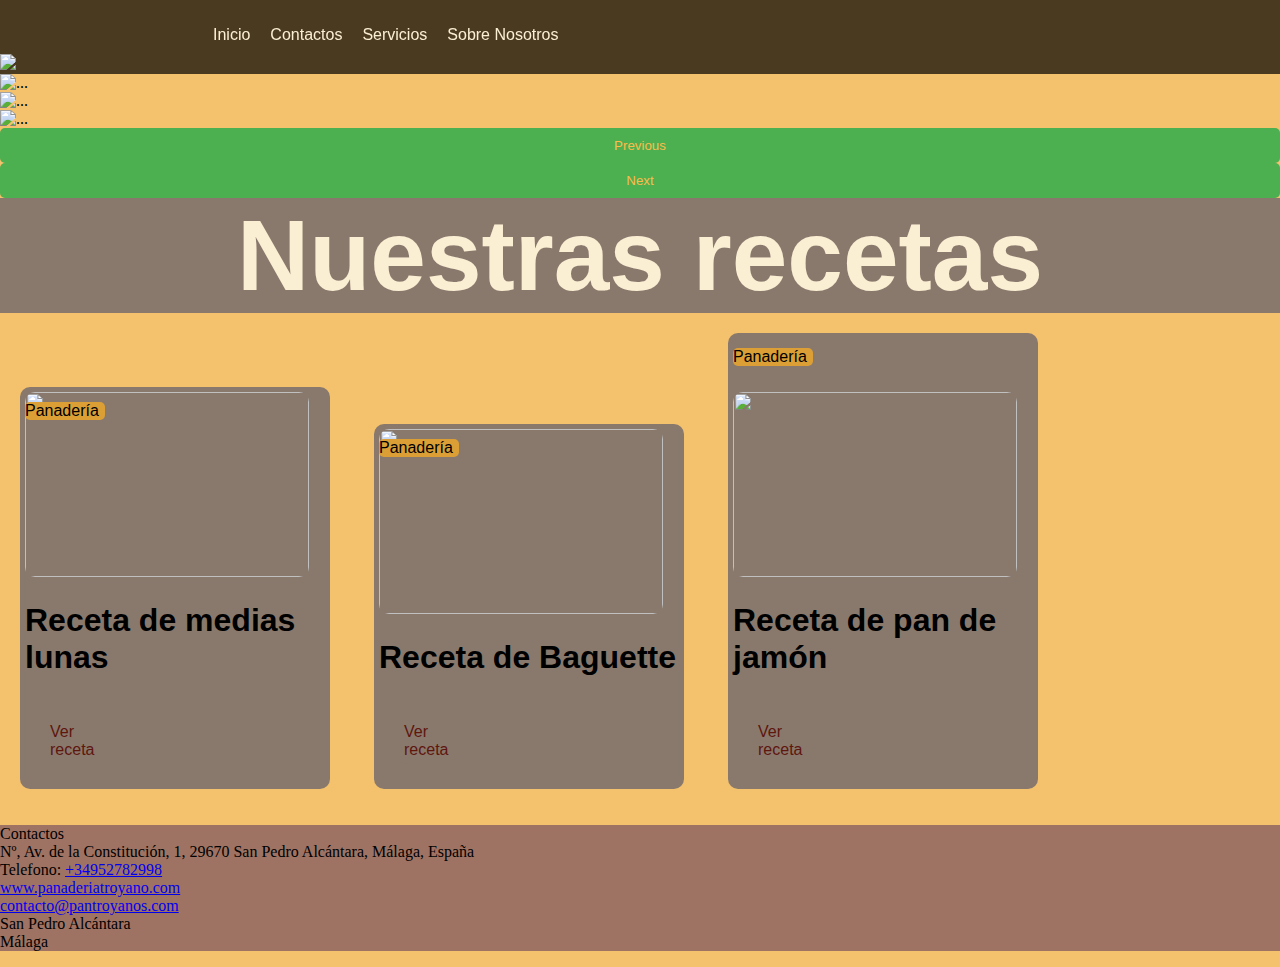
==== index.html @ 49a0d073 "agrege css" ====
<!DOCTYPE html>
<html lang="es">
<head>
    <meta charset="UTF-8">
    <meta name="viewport" content="device-width initial-scale=1.0">
    <title>Panaderia Troyano</title>
    <link rel="stylesheet" href=".//css/Style.css">
    <link rel="shortcut icon" href="./img/logo2.png">
    <link href="https://cdn.jsdelivr.net/npm/bootstrap@5.3.2/dist/css/bootstrap.min.css" rel="stylesheet" integrity="sha384-T3c6CoIi6uLrA9TneNEoa7RxnatzjcDSCmG1MXxSR1GAsXEV/Dwwykc2MPK8M2HN" crossorigin="anonymous">
</head>
<body>
    <header id="encabezado"> 
            <nav> 
                <div class="logo1"><img class="logo2" src="./img/logo2.png"></div>
                <ul class="menu">
                <li><a href="./index.html">Inicio</a></li>
                <li><a href="./Pages/Contactos.html">Contactos</a></li>
                <li><a href="./Pages/servicios.html">Servicios</a></li>
                <li><a href="./Pages/sobre_nosotros.html">Sobre Nosotros</a></li>
                </ul>
            </nav>
    </header>
    <div id="carouselExample" class="carousel slide">
        <div class="carousel-inner">
          <div class="carousel-item active">
            <img src="./img/pan-de-jamon.jpg" class="d-block w-100" alt="...">
          </div>
          <div class="carousel-item">
            <img src="./img/baguette.jpg" class="d-block w-100" alt="...">
          </div>
          <div class="carousel-item">
            <img src="./img/foto-medialunas (1).jpg" class="d-block w-100" alt="...">
          </div>
        </div>
        <button class="carousel-control-prev" type="button" data-bs-target="#carouselExample" data-bs-slide="prev">
          <span class="carousel-control-prev-icon" aria-hidden="true"></span>
          <span class="visually-hidden">Previous</span>
        </button>
        <button class="carousel-control-next" type="button" data-bs-target="#carouselExample" data-bs-slide="next">
          <span class="carousel-control-next-icon" aria-hidden="true"></span>
          <span class="visually-hidden">Next</span>
        </button>
      </div>
<div class="contenido" >
    <h2 class="segundo-encabezado">Nuestras recetas</h2>




</div>
<article class="receta1">
    <div class="link1">
        <a href="Todavia-no-l-hago:c"></a>
    <div class="medialuna">
        <img class="img-baguette" src="./img/medialuna.jpeg">
    </div>    
</a>
<div class="area">Panadería</div>
<div class="post-medialuna">
    <h1 class="elementos-media-luna">Receta de medias lunas</h1>
        <a class="enlace" href="sigo-sin-hacerla">Ver receta</a>

  </div>  
</div>
</article>
<article class="receta2">
    <div class="link1">
        <a href="Todavia-no-l-hago:c"></a>
    <div>
        <img class="img-baguette" src="./img/baguette.jpg">
    </div>    
</a>
<div class="area">Panadería</div>
<div class="post-baguette">
    <h1 class="elementos-baguette">Receta de Baguette</h1>
        <a class="enlace" href="sigo-sin-hacerla">Ver receta</a>
  </div>  
</div>
</article>

<article class="receta3">
    <div class="link1">
        <a class="enlace" href="Todavia-no-l-hago:c"></a>
    <div>
        <img class="img-baguette" src="./img/pan-de-jamon.jpg">
    </div>    
<div class="area">Panadería</div>
<div class="post-panjamon">
    <h1 class="elementos-baguette">Receta de pan de jamón</h1>
        <a class="enlace" href="sigo-sin-hacerla">Ver receta</a>
  </div>  
</div>
</article>

<footer class="pie-pagina" >
    <div class="col-ful">
        <div class="pie--contenido">
            <p>
                Contactos
                <br>
                Nº, Av. de la Constitución, 1, 29670 San Pedro Alcántara, Málaga, España
                <br>
                Telefono:
                <a href="tel:+34952782998">+34952782998</a>
                <br>
                <a href="http://www.panaderiatroyano.com/">www.panaderiatroyano.com</a>
                <br>
                <a href="contacto@pantroyanos.com">contacto@pantroyanos.com</a>
                <br>
                San Pedro Alcántara
                <br>
                Málaga

            </p>
        </div>
    </div>
</footer>

<script src="https://cdn.jsdelivr.net/npm/bootstrap@5.3.2/dist/js/bootstrap.bundle.min.js" integrity="sha384-C6RzsynM9kWDrMNeT87bh95OGNyZPhcTNXj1NW7RuBCsyN/o0jlpcV8Qyq46cDfL" crossorigin="anonymous"></script>
</body>
</html>
---- css/Style.css ----
body{
    background-color: #f4c26d;
    padding: 0px;
    margin: 0px;
  
  }
  .logo1{
      color: #4b2408 ;
      width: 159px;
      border-radius: 30px;
      font-family: Arial, Helvetica,sans-serif; ;
      display: inline-block;
  }
  header {
    background: rgba(0,0,0,0.7);
    width: 100%;
    position: sticky;
    z-index: 100;
    top: 0px;
  }
  
  .menu {
    display: inline-block;
  }
  
  nav ul {
    list-style: none;
    overflow: hidden; 
  }
  
  nav ul li {
    float: left;
    font-family: Arial, Helvetica,sans-serif;
    font-size: 16px;
    border-radius: 30px;
  }
  nav ul li a {
    display: block;
    padding: 10px;
    color:  #faeed3;
    text-decoration: none;
  }
  nav ul li:hover {
    background: #eca023
  }
  .logo2{
      width: 159px;
      margin: auto;
  
  }
  .img-contenido{
    width: 100%;
    padding: none;
  }
  
  .area{
   border-radius: 5px;
   background-color: #db9f36;
   position: absolute;
   width: 80px;
   top: 15px;
   font-family: Arial, Helvetica, sans-serif;
  
  }
  .img-baguette{
    width:  284px;
    border-radius: 10px;
    height: 185px;
  }
  .receta1, .receta2, .receta3, .enlace {
      width: 300px;
      position: relative;
      padding: 5px;
      display: inline-block ;
      border-radius: 10px;
      text-decoration: none;
      background-color:#89796d;
      margin: 20px;
      font-family: Arial, Helvetica, sans-serif;
  
    }
   .segundo-encabezado{
        background-color:#89796d;
        text-align: center;
        font-family: Arial, Helvetica, sans-serif;
        font-size: 100px;
        color:  #faeed3 ;
        margin: 0px;
      }
      .enlace{
        text-decoration: none;
        color:  #5e160d;
        width: 5px;
        display: inline-block;
      }
  
  label {
    display: block;
    margin: 10px 0 5px;
    color: #5e160d;}
    input, textarea {
      width: 450px;
      padding: 8px;
      margin-bottom: 10px;
      box-sizing: border-box;}
      button {
        background-color: #4caf50;
        color: #fcbc4c;
        padding: 10px;
        border: none;
        border-radius: 5px;
        cursor: pointer;
        width: 100%;}
        button:hover {
          background-color: #45a049;
      }
      .col-ful{
        background-color: #9f7363;
        text-decoration: none;
  
      }
      .pie-contenido{
        font-family: Arial, Helvetica, sans-serif;
        text-decoration: none;}
  .nos-con{
    font-family: Arial, Helvetica, sans-serif;
    background-color: #c48c54;
    color: #faeed2
    ;
  }
  .container--img{
    width: 100%;
    max-width: 1100px;
    margin: auto;
    margin-top: 60px;
    margin-bottom: 60px;
    display: grid;
    grid-template-columns: repeat(3, 1fr);
    grid-template-rows: 250px;
    grid-gap: 20px;
  }
  .container--img .box--img figure{
    width: 100%;
    height: 100%;
  } 
  .container--img .box--img img{
    height: 100%;
    width: 100%;
    object-fit: cover;
  }
  .container--img .box--img:nth-child(1){
    grid-column-start: span 2;
  }
  .container--img .box--img:nth-child(4){
    grid-row-start: span 2;
  }
  @media screen and (max-width:800px){
    .container--img{
      width: 95%;
      grid-template-columns: repeat(2, 1fr);
      grid-gap: 10px;
      grid-template-rows: 200px;
    }
    .container--img .box--img:nth-child(1){
      grid-column-start: span 1;
    }
    @media screen and (max-width:500px){
      .container--img{
        width: 90%;
        grid-template-columns:repeat(1, 1fr) ;
      }
      .container--img .box--img img{
        height: 200px;
  
      }
    }
  }
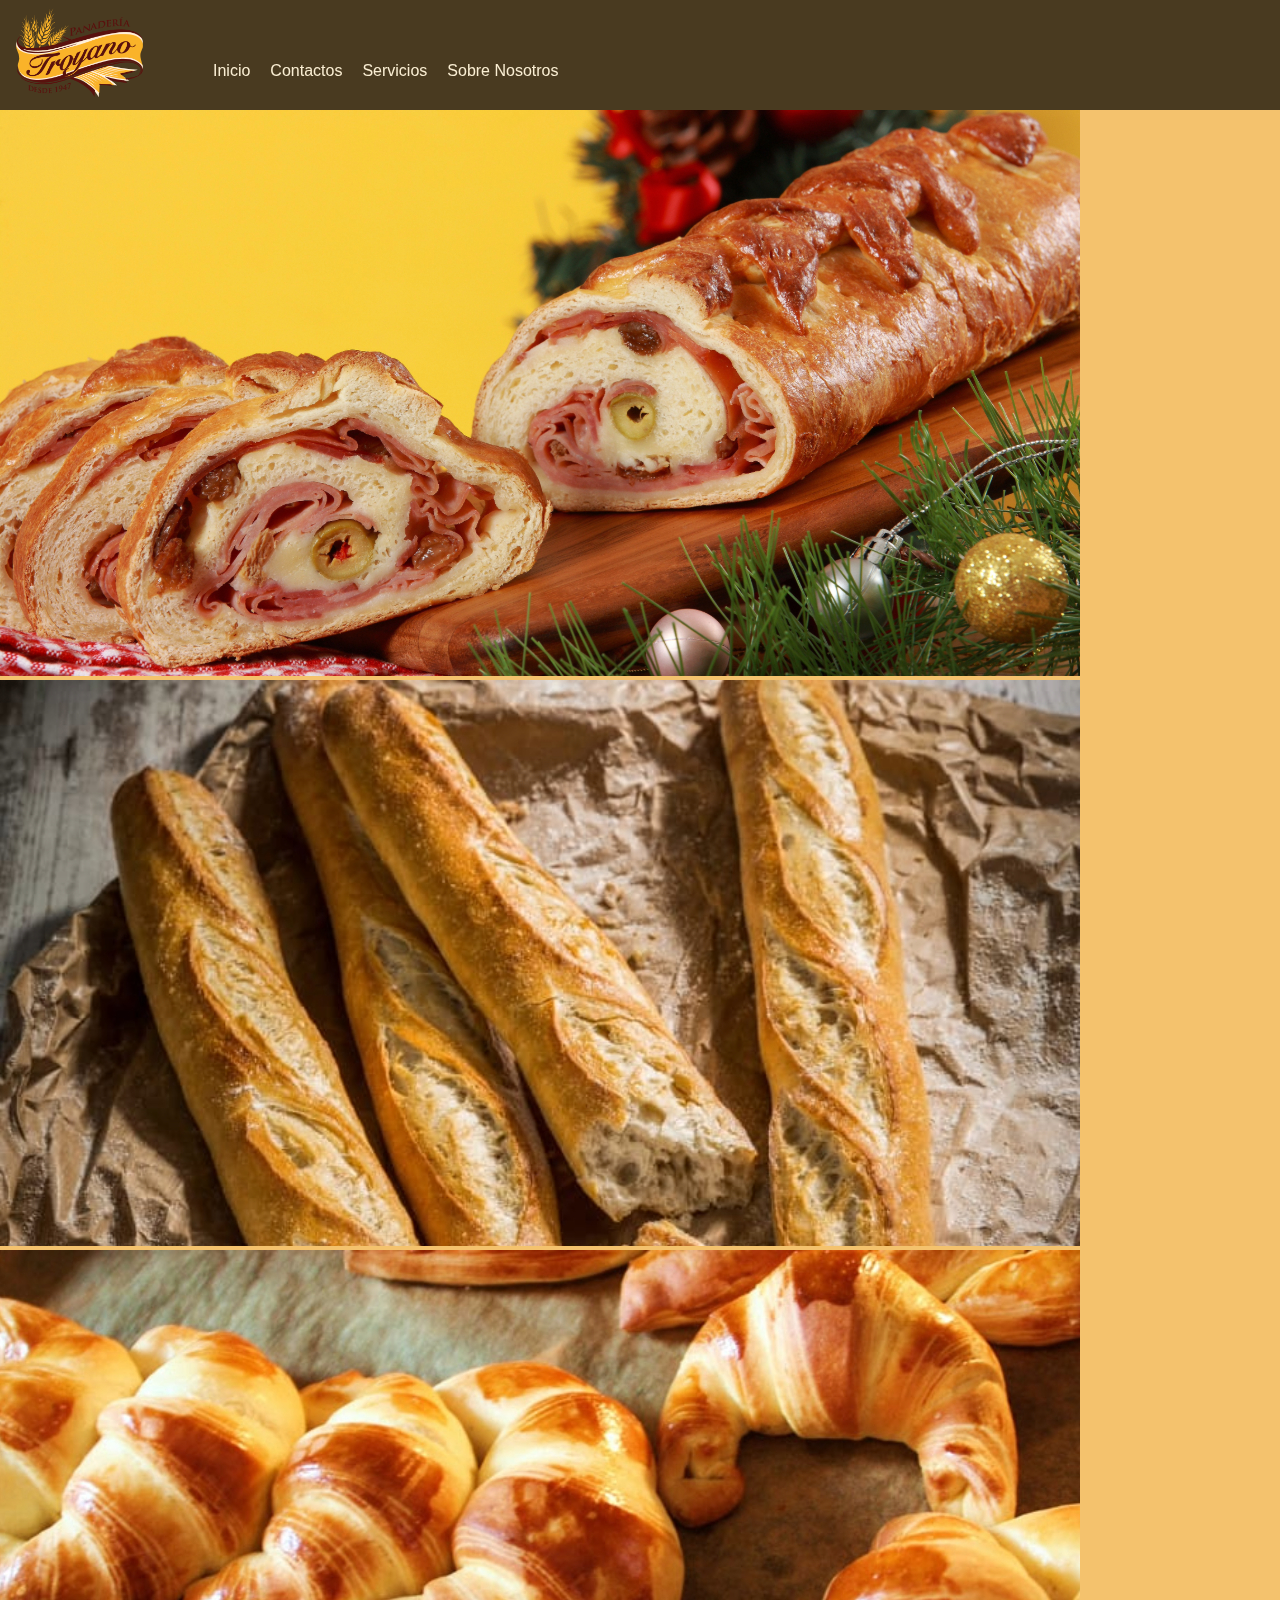
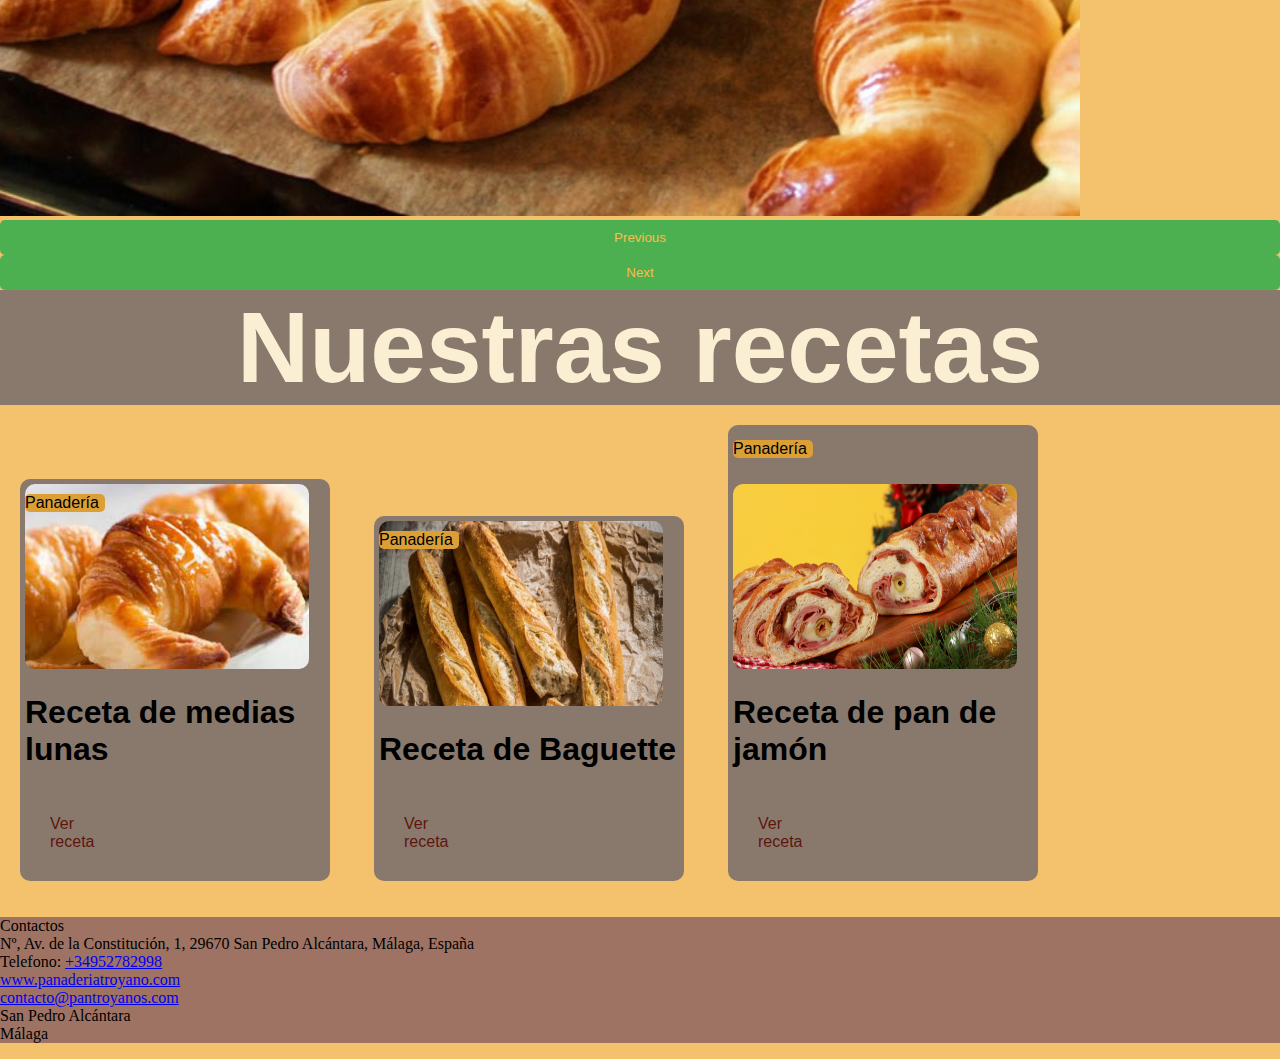
==== commit 252ae545: "arregle un error" ====
--- a/index.html
+++ b/index.html
@@ -16,7 +16,7 @@
                 <li><a href="./index.html">Inicio</a></li>
                 <li><a href="./Pages/Contactos.html">Contactos</a></li>
                 <li><a href="./Pages/servicios.html">Servicios</a></li>
-                <li><a href="./Pages/sobre_nosotros.html">Sobre Nosotros</a></li>
+                <li><a href="./Pages/sobre--nosotros.html">Sobre Nosotros</a></li>
                 </ul>
             </nav>
     </header>
